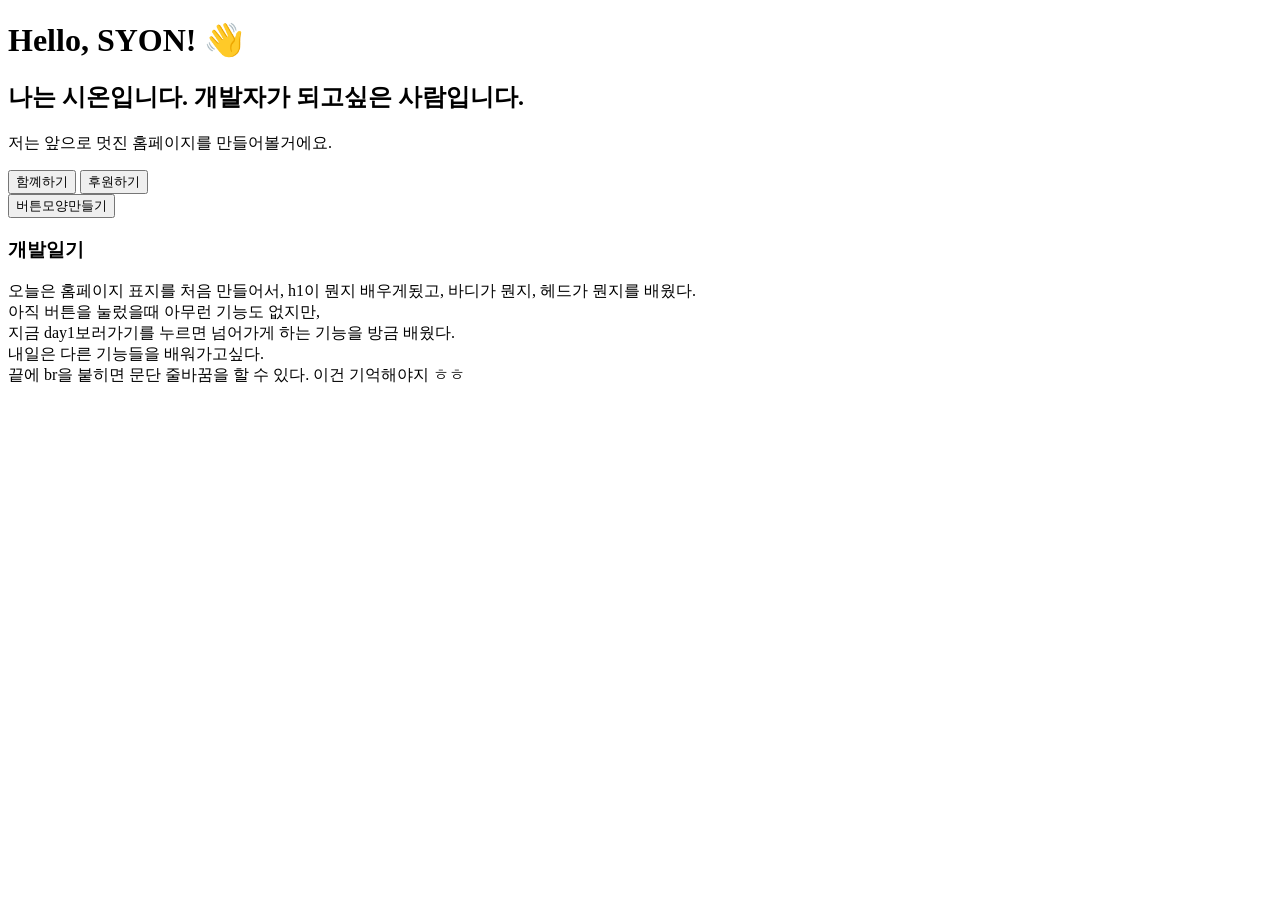
==== day01/index.html @ b04bd5c0 "first portfolio" ====
<!DOCTYPE html>
<html lang="ko">
<head>
    <meta charset="UTF-8">
    <meta name="viewport" content="width=device-width, initial-scale=1.0">
    <title>SYON</title>
</head>
<body>
    <h1>Hello, SYON! 👋</h1>
    <h2>나는 시온입니다. 개발자가 되고싶은 사람입니다.   </h2>
    <p>저는 앞으로 멋진 홈페이지를 만들어볼거에요.</p>
    <button>함꼐하기</button> <button>후원하기</button><br>
    <button>버튼모양만들기</button>
    <h3>개발일기</h3>
    <p>오늘은 홈페이지 표지를 처음 만들어서, h1이 뭔지 배우게됬고, 바디가 뭔지, 헤드가 뭔지를 배웠다. <br>
        아직 버튼을 눌렀을때 아무런 기능도 없지만,<br>
        지금 day1보러가기를 누르면 넘어가게 하는 기능을 방금 배웠다. <br>
        내일은 다른 기능들을 배워가고싶다.<br>
        끝에 br을 붙히면 문단 줄바꿈을 할 수 있다. 이건 기억해야지 ㅎㅎ
    </p>
</body>
</html>
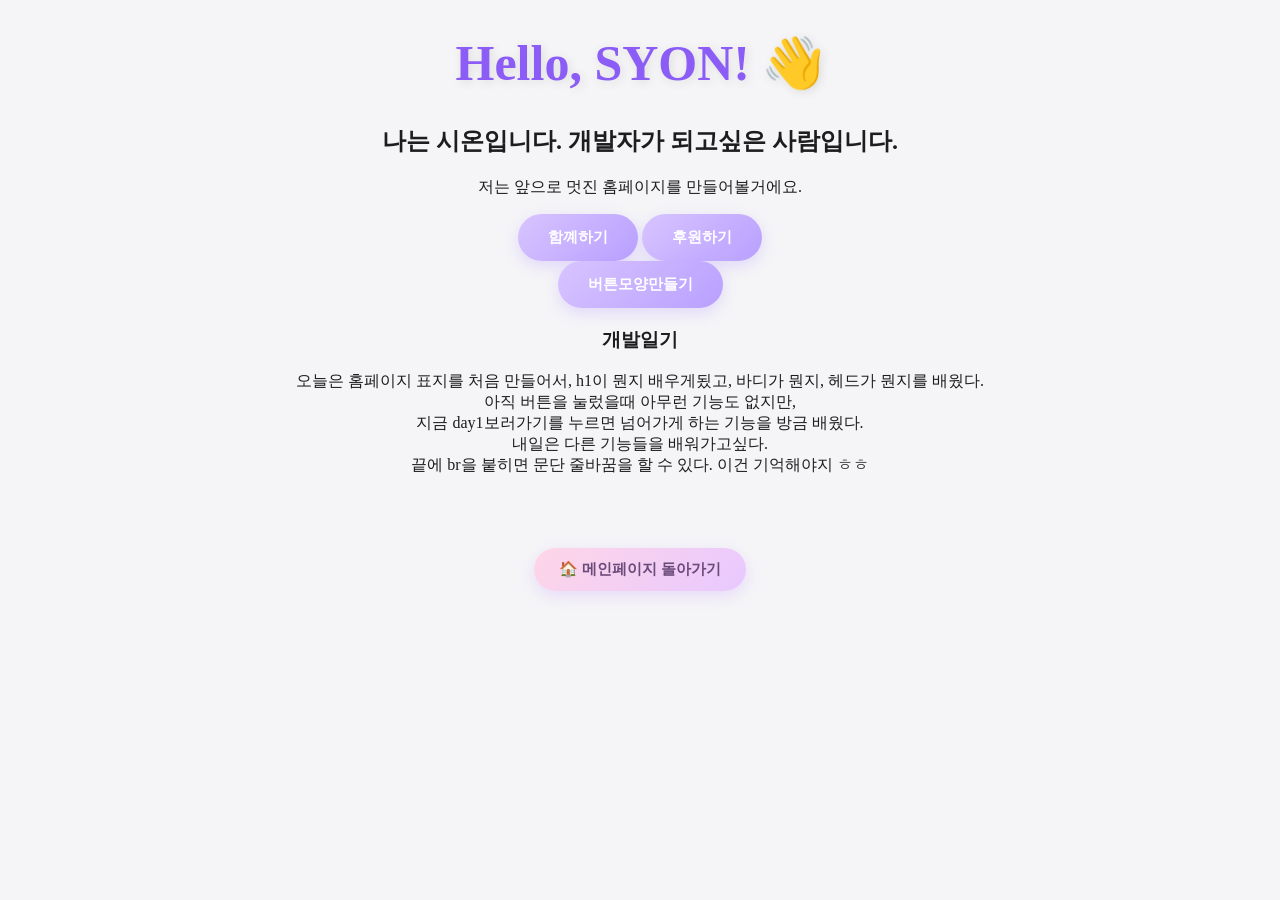
==== commit f2a2c9e7: "2일차 업데이트" ====
--- a/day01/index.html
+++ b/day01/index.html
@@ -1,9 +1,8 @@
 <!DOCTYPE html>
 <html lang="ko">
 <head>
-    <meta charset="UTF-8">
-    <meta name="viewport" content="width=device-width, initial-scale=1.0">
-    <title>SYON</title>
+    <title>DAY 01</title>
+    <link rel="stylesheet" href="../css/style.css">
 </head>
 <body>
     <h1>Hello, SYON! 👋</h1>
@@ -18,5 +17,9 @@
         내일은 다른 기능들을 배워가고싶다.<br>
         끝에 br을 붙히면 문단 줄바꿈을 할 수 있다. 이건 기억해야지 ㅎㅎ
     </p>
+
+<br><br>
+<a class="back-home" href="../index.html">🏠 메인페이지 돌아가기</a>
+<br><br><br><br>
 </body>
 </html>
--- a/css/style.css
+++ b/css/style.css
@@ -0,0 +1,66 @@
+body {
+    background-color: #f5f5f7;
+    color: #1d1d1f;
+    text-align: center;
+}
+h1 {
+    color: #8b5cf6;
+    font-size: 50px;
+}
+button {
+    background: linear-gradient(135deg, #d8c4ff, #b8a0ff);
+    color: white;
+    border: none;
+    padding: 14px 30px;
+    border-radius: 30px;
+    font-weight: bold;
+    font-size: 15px;
+    box-shadow: 0 5px 15px rgba(180, 150, 255, 0.3);
+    cursor: pointer;
+    transition: all 0.3s ease;
+}
+
+button:hover {
+    transform: scale(1.05);
+    box-shadow: 0 8px 20px rgba(180, 150, 255, 0.5);
+}
+/* 메인페이지 돌아가기 링크 */
+.back-home {
+    display: inline-block;
+    margin-top: 20px;
+    padding: 12px 25px;
+    background: linear-gradient(135deg, #ffd6e7, #e8c8ff);
+    color: #6b4b7a;
+    border-radius: 30px;
+    text-decoration: none;
+    font-weight: bold;
+    font-size: 15px;
+    box-shadow: 0 5px 15px rgba(200, 160, 255, 0.3);
+    transition: 0.3s;
+}
+
+.back-home:hover {
+    transform: translateY(-3px);
+    box-shadow: 0 8px 20px rgba(200, 160, 255, 0.5);
+}
+.main-page {
+    background-image: 
+        linear-gradient(
+            rgba(255,255,255,0.5),
+            rgba(255,255,255,0.5)
+        ),
+        url("../images/background.jpg");
+
+    background-size: cover;
+    background-position: center;
+}
+.main-box {
+    background: rgba(255, 255, 255, 0.7);
+    padding: 40px;
+    border-radius: 30px;
+    box-shadow: 0 10px 30px rgba(0,0,0,0.1);
+}
+h1 {
+    color: #8b5cf6;
+    text-shadow: 2px 2px 10px #ddd;
+}
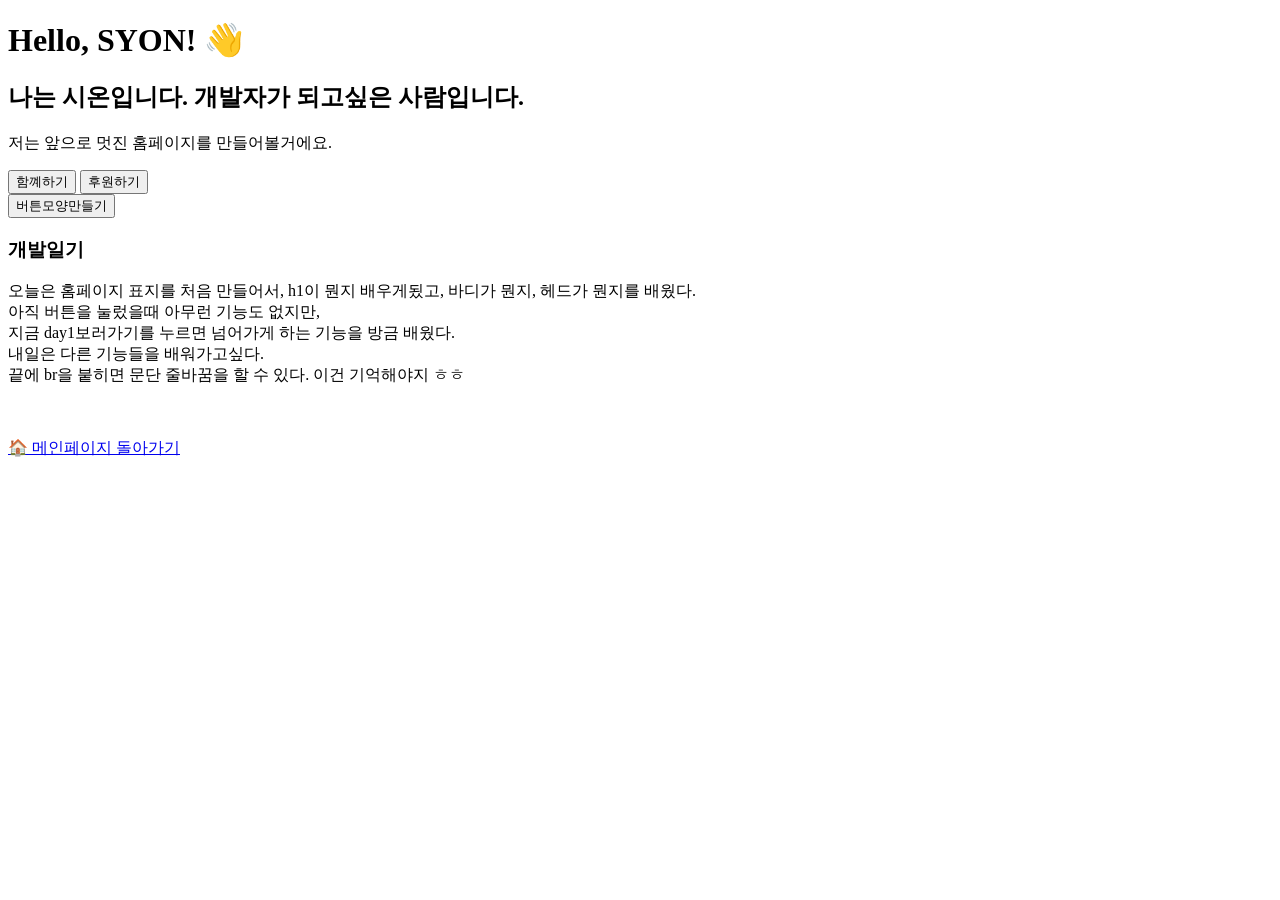
==== commit 62775f63: "2일차 마무리" ====
--- a/day01/index.html
+++ b/day01/index.html
@@ -2,7 +2,7 @@
 <html lang="ko">
 <head>
     <title>DAY 01</title>
-    <link rel="stylesheet" href="../css/style.css">
+    
 </head>
 <body>
     <h1>Hello, SYON! 👋</h1>
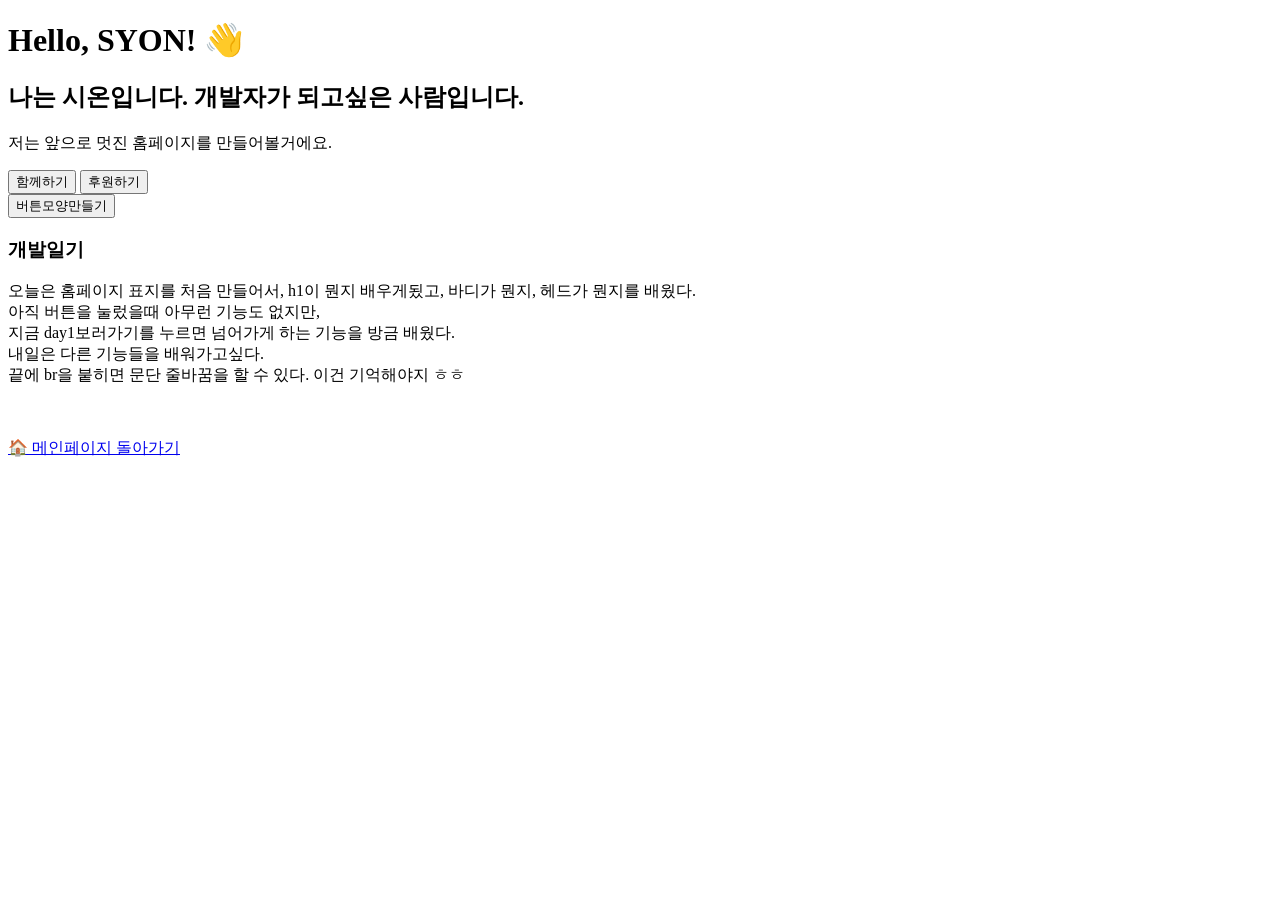
==== commit b4f985f4: "방명록 디자인 수정" ====
--- a/day01/index.html
+++ b/day01/index.html
@@ -8,7 +8,7 @@
     <h1>Hello, SYON! 👋</h1>
     <h2>나는 시온입니다. 개발자가 되고싶은 사람입니다.   </h2>
     <p>저는 앞으로 멋진 홈페이지를 만들어볼거에요.</p>
-    <button>함꼐하기</button> <button>후원하기</button><br>
+    <button>함께하기</button> <button>후원하기</button><br>
     <button>버튼모양만들기</button>
     <h3>개발일기</h3>
     <p>오늘은 홈페이지 표지를 처음 만들어서, h1이 뭔지 배우게됬고, 바디가 뭔지, 헤드가 뭔지를 배웠다. <br>
